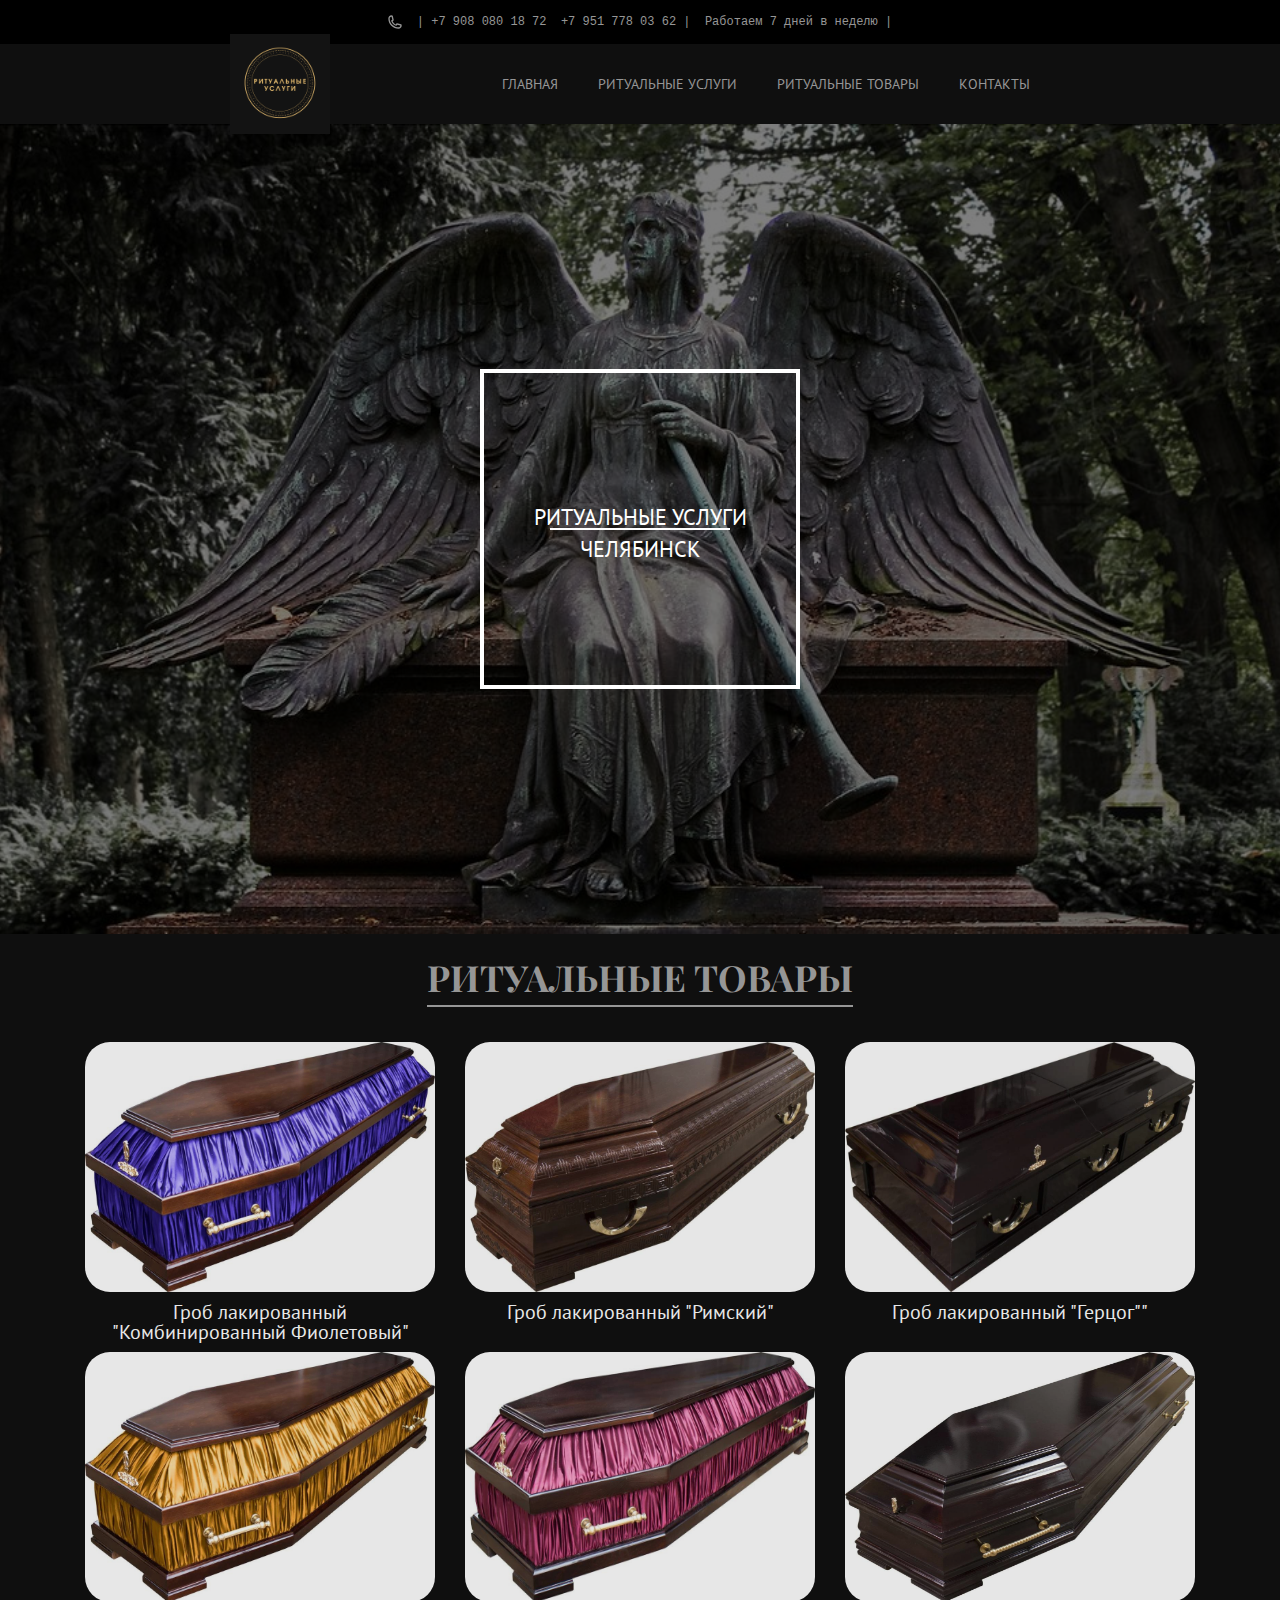
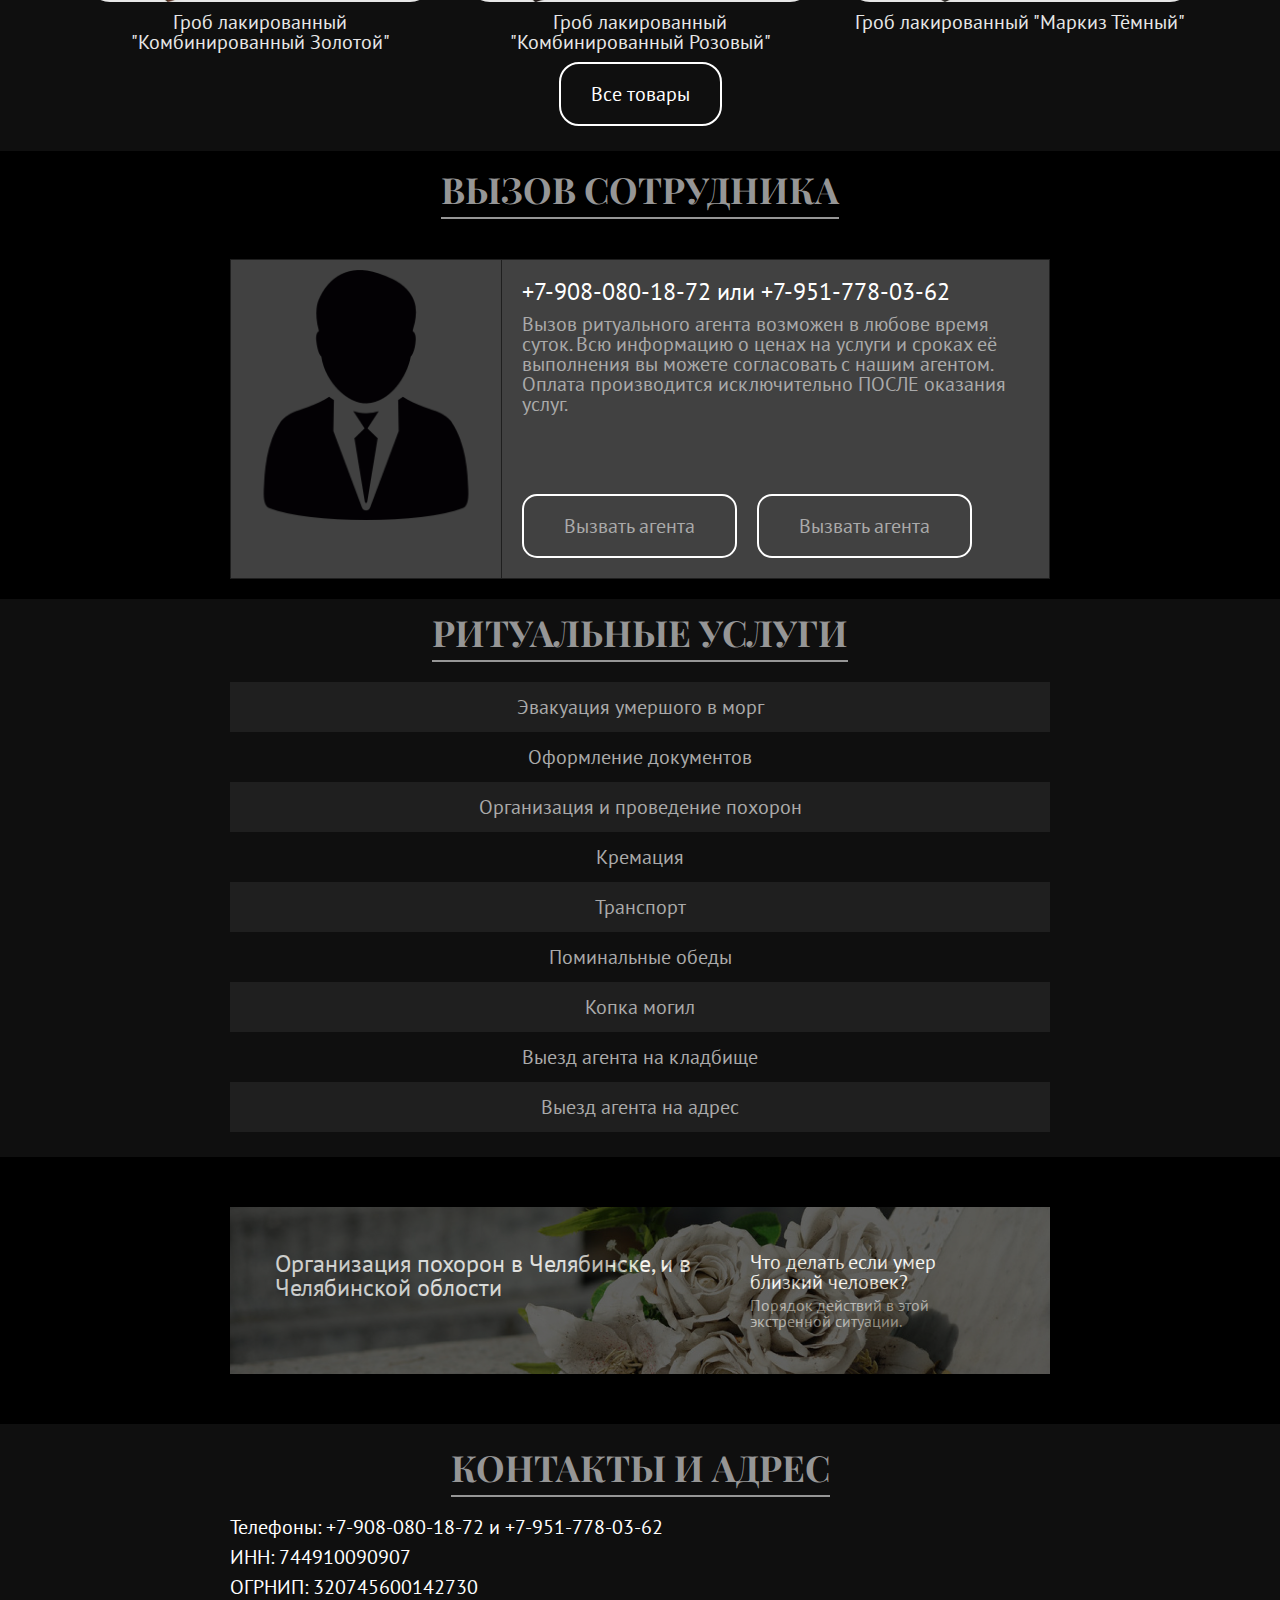
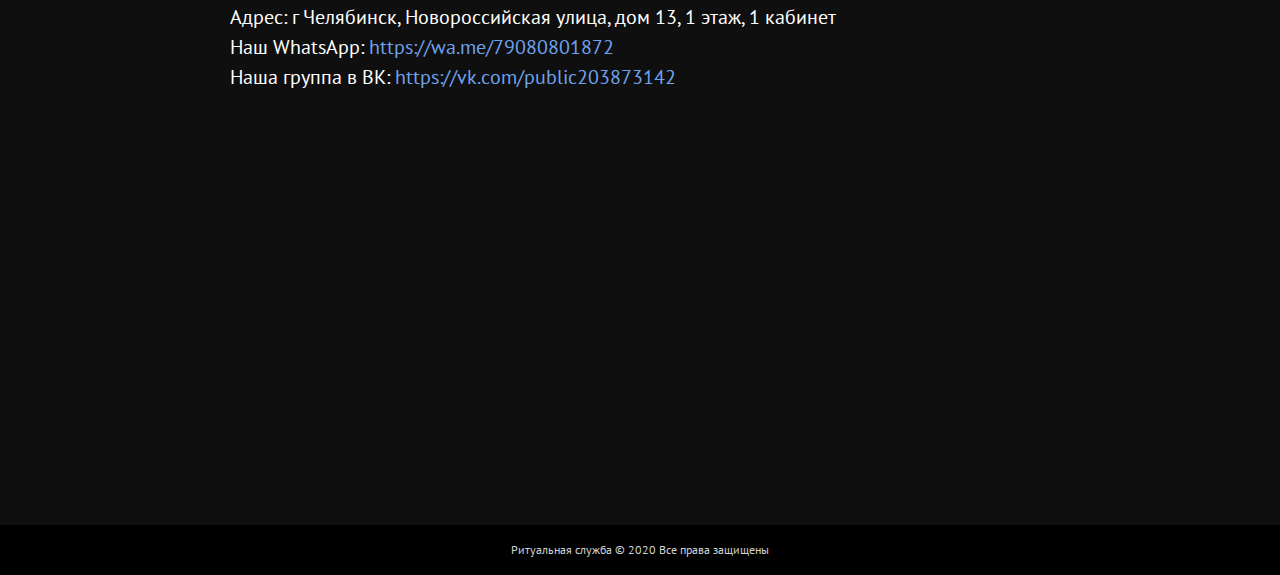
==== index.html @ ffe90c45 "Add files via upload" ====
<!DOCTYPE html>
<html lang="en">
<head>
    <meta charset="UTF-8">
    <meta http-equiv="X-UA-Compatible" content="IE=edge">
    <meta name="viewport" content="width=device-width, initial-scale=1.0">
    <link rel="stylesheet" href="style.css">
    
    <title>Похоронное бюро</title>
</head>
<body>
    <div class="top-line">
        <div class="top-line__info">
            <div class="top-line__info-img">
                <img src="icon/Vectorphone.svg" alt="">
            </div>
            <div class="top-line__info-text">
              <pre>| +7 908 080 18 72  +7 951 778 03 62 |  Работаем 7 дней в неделю |</pre>    
            </div>
        </div>
        
    </div>
    
    <div class="nav">
        <div class="nav__logo"><img src="icon/Ритуальные услуги.png" alt=""></div>
        <div class="nav__menu" id="myNav">
        <div class="nav__close" onclick="closeNav()">x</div>
            <div class="nav__links">
                <div class="nav__link"><a href="index.html">Главная</a></div>
                <div class="nav__link"><a href="service.html">Ритуальные услуги</a></div>
                <div class="nav__link"><a href="product.html">Ритуальные товары</a></div>
                <div class="nav__link"><a href="contact.html">Контакты</a></div>
            </div>
        </div>
        <div class="nav__burger"onclick="openNav()" ><img src="icon/burger.svg" alt=""></div>
        
    </div>

    <div class="header">
        <div class="header__body">
            <div class="header__opacity">
            <div class="header__border">
                <div class="header__title">Ритуальные услуги</div>
                <div class="header__line"></div>
                <div class="header__title">Челябинск</div>
            </div>
        </div>
        </div>
        
    </div>

   <div class="product">
        <div class="product__h2"> <p>Ритуальные товары</p></div
        <div class="product-cards">
            
            <div class="product-all__row">
                <div class="product-all__column">
                    <div class="product-all__card">
                        <img src="images/tovar7.jpg" alt="">
                        <div class="product-all__p"><p>Гроб лакированный "Комбинированный Фиолетовый"</p></div>
                       
                    </div>
                    
                </div>
                <div class="product-all__column">
                    <div class="product-all__card">
                        <img src="images/tovar3.jpg" alt="">
                        <div class="product-all__p"><p>Гроб лакированный "Римский"</p></div>
                    </div>
                   
                </div>
                <div class="product-all__column">
                    <div class="product-all__card">
                        <img src="images/tovar2.jpg" alt="">
                        <div class="product-all__p"><p>Гроб лакированный "Герцог""</p></div>
                    </div>
                   
                </div>
            </div>
        
            <div class="product-all__row">
                <div class="product-all__column">
                    <div class="product-all__card">
                        <img src="images/tovar10.jpg" alt="">
                        <div class="product-all__p"><p>Гроб лакированный "Комбинированный Золотой"</p></div>
                    </div>
                    
                </div>
                <div class="product-all__column">
                    <div class="product-all__card">
                        <img src="images/tovar11.jpg" alt="">
                        <div class="product-all__p"><p>Гроб лакированный "Комбинированный Розовый"</p></div>
                    </div>
                    
                </div>
                <div class="product-all__column">
                    <div class="product-all__card">
                        <img src="images/tovar12.jpg" alt="">
                        <div class="product-all__p"><p>Гроб лакированный "Маркиз Тёмный" </p></div>
                    </div>
                   
                </div>
            </div>
        <div class="product__button"><a href="product.html">Все товары</a></div>
    </div>
   </div>

   <div class="call">
    <div class="call__h2">
       <p>Вызов сотрудника</p>
    </div>
    <div class="call-card">
        <div class="call-card__img">
            <img src="icon/call-me.png" alt="">
        </div>
        <div class="call-card__text">
            <div class="call-card__phone">+7-908-080-18-72  или  +7-951-778-03-62</div>
            <div class="call-card__p">
                Вызов ритуального агента возможен в любове время суток.
                Всю информацию о ценах на услуги и сроках её выполнения вы можете согласовать с нашим агентом.
                Оплата производится исключительно ПОСЛЕ оказания услуг.
            </div>
            <div class="call-card__buttons">
                <div class="call-card__button-1">
                    <a href="tel:79080801872">Вызвать агента</a>
                </div>
                <div class="call-card__button-2">
                    <a href="tel:79517780362">Вызвать агента</a>
                </div>
            </div>
        </div>
    </div>
</div>
    <div class="services">
        <div class="services__h2"><p>Ритуальные услуги</p></div>
        <div class="services__body">
            <div class="services__p1">Эвакуация умершого в морг</div>
            <div class="services__p2">Оформление документов</div>
            <div class="services__p1">Организация и проведение похорон</div>
            <div class="services__p2">Кремация</div> 
            <div class="services__p1">Транспорт</div>
            <div class="services__p2">Поминальные обеды</div>
            <div class="services__p1">Копка могил</div>
            <div class="services__p2">Выезд агента на кладбище</div>
            <div class="services__p1">Выезд агента на адрес</div>
        </div>
    </div>
    <div class="what-to-do-info">
        <div class="what-to-do-info__border">
            <div class="what-to-do-info__opacity">
                <div class="what-to-do-info__a">
                    <a href="what-to-do.html">
                        <div class="what-to-do-info-left">
                                <div class="what-to-do-info-left__text">
                                    <p>Организация похорон в Челябинске, и в Челябинской облости</р>
                        </div>  </div>
                        <div class="what-to-do-info-right">
                            <div class="what-to-do-info-right__text">
                                <p>Что делать если умер близкий человек?</p>
                                <p class="what-to-do-info-right__text-gray">Порядок действий в этой экстренной ситуации.</p>
                            </div>
                        </div>
                    </a>
                </div>
            </div>
        </div>
    </div>
    <div class="map">
        <div class="map__h2"><p>Контакты и Адрес</p></div>
        <div class="map__text">
            <p>Телефоны: +7-908-080-18-72 и +7-951-778-03-62</p>
            <p>ИНН: 744910090907</p>
            <p>ОГРНИП: 320745600142730</p>
            <p>Адрес: г Челябинск, Новороссийская улица, дом 13, 1 этаж, 1 кабинет</p>
            <p>Наш WhatsApp: <a href="https://wa.me/79080801872">https://wa.me/79080801872</a></p>
            <p>Наша группа в ВК: <a href="https://vk.com/public203873142">https://vk.com/public203873142</a></p>
            
        </div>
        <div class="map__body">
            <iframe src="https://yandex.ru/map-widget/v1/?um=constructor%3A8ff46d30e0e8b8eabe13dc7dbc099828ad4bcdbbe0f0eac909dfd0e7b80f0644&amp;source=constructor" width="100%" height="400" frameborder="0"></iframe>
        </div>
    </div>
    <footer>
        <div class="last-line">
            <div class="last-line__text">Ритуальная служба © 2020 Все права защищены</div>
        </div>
    </footer>
    <script src="script.js"></script>
</body>
</html>
---- style.css ----
@import url("https://fonts.googleapis.com/css2?family=PT+Sans&display=swap");
@import url("https://fonts.googleapis.com/css2?family=Playfair+Display:wght@400;700&display=swap");
* {
  padding: 0;
  margin: 0;
  border: 0;
}

*, *::before, *:after {
  -webkit-box-sizing: border-box;
          box-sizing: border-box;
}

:focus, :active {
  outline: none;
}

a:focus, a:active {
  outline: none;
}

nav, footer, header, aside {
  display: block;
}

html, body {
  width: 100%;
  font-size: 100%;
  line-height: 1;
  font-size: 14px;
  -ms-text-size-adjust: 100%;
  -moz-text-size-adjust: 100%;
  -webkit-text-size-adjust: 100%;
}

input, button, textarea {
  font-family: inherit;
}

input::-ms-clear {
  display: none;
}

button {
  cursor: pointer;
}

button::-moz-focus-inner {
  padding: 0;
  border: 0;
}

a, a:visited {
  text-decoration: none;
}

a:hover {
  text-decoration: none;
}

ul li {
  list-style: none;
}

img {
  vertical-align: top;
}

.top-line {
  display: -webkit-box;
  display: -ms-flexbox;
  display: flex;
  -webkit-box-pack: center;
      -ms-flex-pack: center;
          justify-content: center;
  -webkit-box-align: center;
      -ms-flex-align: center;
          align-items: center;
  background: #000000;
  height: 44px;
}
.top-line__info {
  display: -webkit-box;
  display: -ms-flexbox;
  display: flex;
}
.top-line__info-img {
  margin-right: 15px;
}
.top-line__info-text {
  display: -webkit-box;
  display: -ms-flexbox;
  display: flex;
  -webkit-box-align: center;
      -ms-flex-align: center;
          align-items: center;
  font-family: "PT Sans", sans-serif;
  font-size: 12px;
  font-weight: 400;
  color: #969696;
}
.top-line__log-text {
  display: -webkit-box;
  display: -ms-flexbox;
  display: flex;
  -webkit-box-align: center;
      -ms-flex-align: center;
          align-items: center;
  font-family: "PT Sans", sans-serif;
  font-size: 12px;
  font-weight: 400;
  color: #969696;
}

.nav {
  display: -webkit-box;
  display: -ms-flexbox;
  display: flex;
  -webkit-box-pack: justify;
      -ms-flex-pack: justify;
          justify-content: space-between;
  -webkit-box-align: center;
      -ms-flex-align: center;
          align-items: center;
  background: #0F0F0F;
  padding: 0 18%;
  height: 80px;
  width: 100%;
}
.nav__logo img {
  width: 100px;
}
.nav__close {
  display: none;
}
.nav__links {
  display: -webkit-box;
  display: -ms-flexbox;
  display: flex;
  -webkit-box-align: center;
      -ms-flex-align: center;
          align-items: center;
}
.nav__link a {
  font-family: "PT Sans", sans-serif;
  font-size: 14px;
  font-weight: 400;
  padding: 32px 20px;
  color: #969696;
  text-transform: uppercase;
  cursor: pointer;
}
.nav__link a:hover {
  background: #1F1F1F;
  color: white;
}
.nav__burger {
  display: none;
}

.header {
  background-image: url(images/bg-header.jpg);
  background-position: top;
  background-repeat: no-repeat;
  background-size: cover;
}
.header__body {
  background: rgba(0, 0, 0, 0.5);
  height: 90vh;
  display: -webkit-box;
  display: -ms-flexbox;
  display: flex;
  -webkit-box-pack: center;
      -ms-flex-pack: center;
          justify-content: center;
  -webkit-box-align: center;
      -ms-flex-align: center;
          align-items: center;
}
.header__border {
  display: -webkit-box;
  display: -ms-flexbox;
  display: flex;
  -webkit-box-pack: center;
      -ms-flex-pack: center;
          justify-content: center;
  -webkit-box-align: center;
      -ms-flex-align: center;
          align-items: center;
  -webkit-box-orient: vertical;
  -webkit-box-direction: normal;
      -ms-flex-direction: column;
          flex-direction: column;
  border: 4px solid white;
  width: 320px;
  height: 320px;
  margin: 0 auto;
}
.header__logo {
  margin-bottom: 10px;
}
.header__line {
  width: 180px;
  height: 2px;
  background-color: white;
}
.header__title {
  margin-top: 8px;
  font-family: "PT Sans", sans-serif;
  font-size: 22px;
  font-weight: 400;
  text-transform: uppercase;
  color: white;
}
.header__text {
  max-width: 730px;
  text-align: center;
  margin: 0 auto;
  margin-top: 80px;
  font-family: "PT Sans", sans-serif;
  font-size: 16px;
  font-weight: 400;
  line-height: 24px;
  text-transform: uppercase;
  color: white;
}

.what-to-do-info {
  padding: 50px 18%;
  background: black;
  width: 100%;
}
.what-to-do-info__border {
  background: no-repeat center/cover url(images/bg_what-to-do.jpg);
}
.what-to-do-info__opacity {
  background-color: black;
  opacity: 0.6;
}
.what-to-do-info__a a {
  display: -webkit-box;
  display: -ms-flexbox;
  display: flex;
  -webkit-box-pack: justify;
      -ms-flex-pack: justify;
          justify-content: space-between;
  padding: 45px;
}

.what-to-do-info-left__text {
  font-family: "PT Sans", sans-serif;
  font-size: 24px;
  font-weight: 400;
  color: white;
  max-width: 90%;
}

.what-to-do-info-right__text {
  font-family: "PT Sans", sans-serif;
  font-size: 20px;
  font-weight: 400;
  color: white;
}
.what-to-do-info-right__text-gray {
  padding-top: 5px;
  font-family: "PT Sans", sans-serif;
  font-size: 16px;
  font-weight: 400;
  color: #9c9c9c;
}

.product {
  padding: 25px 10%;
  background: #0F0F0F;
}
.product__h2 {
  display: -webkit-box;
  display: -ms-flexbox;
  display: flex;
  -webkit-box-pack: center;
      -ms-flex-pack: center;
          justify-content: center;
  text-transform: uppercase;
  font-family: "Playfair Display", serif;
  font-size: 36px;
  font-weight: 700;
  color: #969696;
  margin-bottom: 20px;
}
.product__h2 p {
  padding-bottom: 10px;
  border-bottom: 2px solid #969696;
}
.product__button {
  margin-top: 15px;
  display: -webkit-box;
  display: -ms-flexbox;
  display: flex;
  -webkit-box-pack: center;
      -ms-flex-pack: center;
          justify-content: center;
}
.product__button a {
  border: 2px solid white;
  font-family: "PT Sans", sans-serif;
  font-size: 20px;
  font-weight: 400;
  color: white;
  padding: 20px 30px;
  border-radius: 20px;
}
.product__button a:hover {
  background-color: #949494;
  color: white;
}

.call {
  background: black;
  padding: 20px 18%;
}
.call__h2 {
  display: -webkit-box;
  display: -ms-flexbox;
  display: flex;
  -webkit-box-pack: center;
      -ms-flex-pack: center;
          justify-content: center;
  text-transform: uppercase;
  font-family: "Playfair Display", serif;
  font-size: 36px;
  font-weight: 700;
  color: #969696;
}
.call__h2 p {
  padding-bottom: 10px;
  border-bottom: 2px solid #969696;
}

.call-card {
  margin-top: 40px;
  display: -webkit-box;
  display: -ms-flexbox;
  display: flex;
  border: 1px solid #1F1F1F;
  background: #414141;
}
.call-card__img {
  border-right: 1px solid #1F1F1F;
  padding: 10px;
}
.call-card__img img {
  width: 250px;
}
.call-card__text {
  padding: 20px;
}
.call-card__phone {
  font-family: "PT Sans", sans-serif;
  font-size: 24px;
  font-weight: 400;
  color: white;
  padding-bottom: 10px;
}
.call-card__phone {
  font-family: "PT Sans", sans-serif;
  font-size: 24px;
  font-weight: 400;
  color: white;
  padding-bottom: 10px;
}
.call-card__p {
  font-family: "PT Sans", sans-serif;
  font-size: 20px;
  font-weight: 400;
  color: #aaaaaa;
}
.call-card__buttons {
  display: -webkit-box;
  display: -ms-flexbox;
  display: flex;
  margin-top: 80px;
}
.call-card__button-1 {
  margin-right: 20px;
  display: -webkit-box;
  display: -ms-flexbox;
  display: flex;
}
.call-card__button-2 {
  display: -webkit-box;
  display: -ms-flexbox;
  display: flex;
}
.call-card__button-1 a {
  border: 2px solid white;
  padding: 20px 40px;
  border-radius: 15px;
  font-family: "PT Sans", sans-serif;
  font-size: 20px;
  font-weight: 400;
  color: #aaaaaa;
}
.call-card__button-2 a {
  border: 2px solid white;
  padding: 20px 40px;
  border-radius: 15px;
  font-family: "PT Sans", sans-serif;
  font-size: 20px;
  font-weight: 400;
  color: #aaaaaa;
}
.call-card__button-1 a:hover {
  background-color: #949494;
  color: white;
}
.call-card__button-2 a:hover {
  background-color: #949494;
  color: white;
}

.map {
  padding: 25px 18%;
  background: #0F0F0F;
  font-family: "PT Sans", sans-serif;
  font-size: 20px;
  font-weight: 400;
  color: white;
}
.map__h2 {
  display: -webkit-box;
  display: -ms-flexbox;
  display: flex;
  -webkit-box-pack: center;
      -ms-flex-pack: center;
          justify-content: center;
  text-transform: uppercase;
  font-family: "Playfair Display", serif;
  font-size: 36px;
  font-weight: 700;
  color: #969696;
  margin-bottom: 20px;
}
.map__h2 p {
  padding-bottom: 10px;
  border-bottom: 2px solid #969696;
}
.map__text p {
  margin-bottom: 10px;
}
.map__text a {
  color: #6fa2ee;
}
.map__body iframe {
  margin: 0 auto;
}

.last-line {
  display: -webkit-box;
  display: -ms-flexbox;
  display: flex;
  -webkit-box-pack: center;
      -ms-flex-pack: center;
          justify-content: center;
  -webkit-box-align: center;
      -ms-flex-align: center;
          align-items: center;
  height: 50px;
  background: black;
  color: #D0D0D0;
}
.last-line__text {
  font-family: "PT Sans", sans-serif;
  font-size: 12px;
  font-weight: 400;
}

.services {
  background: #0F0F0F;
  padding: 15px 18% 25px;
}
.services__h2 {
  display: -webkit-box;
  display: -ms-flexbox;
  display: flex;
  -webkit-box-pack: center;
      -ms-flex-pack: center;
          justify-content: center;
  text-transform: uppercase;
  font-family: "Playfair Display", serif;
  font-size: 36px;
  font-weight: 700;
  color: #969696;
  margin-bottom: 20px;
}
.services__h2 p {
  padding-bottom: 10px;
  border-bottom: 2px solid #969696;
}
.services__body {
  text-align: center;
  font-family: "PT Sans", sans-serif;
  font-size: 20px;
  font-weight: 400;
  color: #aaaaaa;
}
.services__p1 {
  padding: 15px 0;
  background: #1F1F1F;
}
.services__p2 {
  padding: 15px 0;
}

.product-all__body {
  background: #1F1F1F;
  padding-top: 20px;
}
.product-all__h2 {
  display: -webkit-box;
  display: -ms-flexbox;
  display: flex;
  -webkit-box-pack: center;
      -ms-flex-pack: center;
          justify-content: center;
  text-transform: uppercase;
  font-family: "Playfair Display", serif;
  font-size: 34px;
  font-weight: 700;
  color: #969696;
  margin-bottom: 20px;
}
.product-all__h2 p {
  padding-bottom: 10px;
  border-bottom: 2px solid #969696;
}
.product-all__card-crosses {
  width: 700px;
  height: 600px;
  opacity: 0.9;
}
.product-all__card-other {
  width: 700px;
  height: 600px;
  opacity: 0.9;
}
.product-all__card {
  width: 350px;
  height: 250px;
  opacity: 0.9;
}
.product-all__row {
  display: -webkit-box;
  display: -ms-flexbox;
  display: flex;
  -webkit-box-pack: center;
      -ms-flex-pack: center;
          justify-content: center;
}
.product-all__column {
  margin: 15px 15px 45px 15px;
}
.product-all__p {
  font-family: "PT Sans", sans-serif;
  font-size: 20px;
  font-weight: 400;
  color: white;
  text-align: center;
  margin-top: 10px;
}
.product-all__column img {
  width: 100%;
  height: 100%;
  border-radius: 25px;
}

.ven {
  height: 350px;
}

.info {
  background: #1F1F1F;
}
.info__body {
  padding: 40px 0;
}
.info__h2 {
  display: -webkit-box;
  display: -ms-flexbox;
  display: flex;
  -webkit-box-pack: center;
      -ms-flex-pack: center;
          justify-content: center;
  text-transform: uppercase;
  font-family: "Playfair Display", serif;
  font-size: 36px;
  font-weight: 700;
  color: #969696;
  margin-bottom: 20px;
}
.info__h2 p {
  padding-bottom: 10px;
  border-bottom: 2px solid #969696;
}
.info__p {
  display: -webkit-box;
  display: -ms-flexbox;
  display: flex;
  -webkit-box-pack: center;
      -ms-flex-pack: center;
          justify-content: center;
  font-family: "PT Sans", sans-serif;
  font-size: 20px;
  font-weight: 400;
  color: white;
  margin-bottom: 15px;
}

.header__burger {
  display: none;
}

@media screen and (max-width: 1260px) {
  .top-line {
    padding: 0 14%;
  }

  .nav {
    padding: 0 14%;
  }

  .header__body {
    height: 75vh;
  }

  .product-all__card {
    width: 280px;
    height: 200px;
  }

  .call-card__img img {
    width: 200px;
  }

  .call-card__buttons {
    margin-top: 40px;
  }

  .call-card__phone {
    font-size: 20px;
  }

  .call-card__p {
    font-size: 18px;
  }

  .product-all__p p {
    font-size: 16px;
  }

  .product__button a {
    padding: 15px 25px;
    font-size: 16px;
  }

  .call-card__button-1 a {
    padding: 15px 25px;
    font-size: 16px;
  }

  .call-card__button-2 a {
    padding: 15px 25px;
    font-size: 16px;
  }

  .what-to-do-info-left__text {
    font-size: 18px;
  }

  .what-to-do-info-right__text {
    font-size: 18px;
  }

  .what-to-do-info-right__text-gray {
    font-size: 14px;
  }

  .services__body {
    font-size: 18px;
  }

  .map {
    font-size: 18px;
  }

  .map__body iframe {
    height: 232px;
  }

  .product-all__card-crosses {
    width: 600px;
    height: 500px;
  }

  .product-all__card-other {
    width: 600px;
    height: 500px;
  }

  .ven {
    height: 300px;
  }
}
@media screen and (max-width: 960px) {
  .nav__menu {
    height: 0;
    width: 100%;
    position: fixed;
    z-index: 1;
    left: 0;
    top: 0;
    background: black;
    opacity: 0.9;
    overflow-x: hidden;
    -webkit-transition: 0.5s;
    transition: 0.5s;
  }

  .nav__burger {
    display: block;
    width: 40px;
    height: 40px;
    background: black;
    border-radius: 3px;
    cursor: pointer;
  }

  .nav__burger img {
    padding: 14px;
  }

  .nav__close {
    display: block;
    color: white;
    position: absolute;
    top: 20px;
    right: 45px;
    font-size: 60px;
    font-family: "PT Sans";
    cursor: pointer;
  }

  .nav__links {
    position: relative;
    top: 25%;
    width: 100%;
    text-align: center;
    margin-top: 30px;
    display: -webkit-box;
    display: -ms-flexbox;
    display: flex;
    -webkit-box-orient: vertical;
    -webkit-box-direction: normal;
        -ms-flex-direction: column;
            flex-direction: column;
  }

  .nav__link {
    padding: 8px;
    text-decoration: none;
    font-size: 36px;
    color: white;
    display: block;
    -webkit-transition: 0.3s;
    transition: 0.3s;
    font-family: "Dosis", sans-serif;
  }

  .nav__link a:hover {
    background: none;
  }

  .product {
    padding: 25px 10%;
  }

  .product-all__row {
    -webkit-box-orient: vertical;
    -webkit-box-direction: normal;
        -ms-flex-direction: column;
            flex-direction: column;
    -webkit-box-align: center;
        -ms-flex-align: center;
            align-items: center;
  }

  .product-all__card {
    width: 450px;
    height: 350px;
  }

  .call {
    padding: 25px 10%;
  }

  .services {
    padding: 15px 10% 25px;
  }

  .what-to-do-info {
    padding: 50px 10%;
  }

  .map {
    padding: 25px 10%;
  }

  .product-all__card-crosses {
    width: 500px;
    height: 400px;
  }

  .product-all__card-other {
    width: 500px;
    height: 400px;
  }

  .ven {
    height: 400px;
  }
}
@media screen and (max-width: 780px) {
  .header__body {
    height: 50vh;
  }

  .call {
    padding: 25px 5%;
  }

  .services {
    padding: 15px 5% 25px;
  }

  .what-to-do-info {
    padding: 50px 5%;
  }

  .map {
    padding: 25px 5%;
  }

  .call-card__img {
    display: none;
  }

  .product-all__card {
    width: 350px;
    height: 250px;
  }

  .ven {
    height: 380px;
  }

  .info__body {
    padding: 40px 15%;
  }

  .info__p {
    -webkit-box-pack: start;
        -ms-flex-pack: start;
            justify-content: flex-start;
  }
}
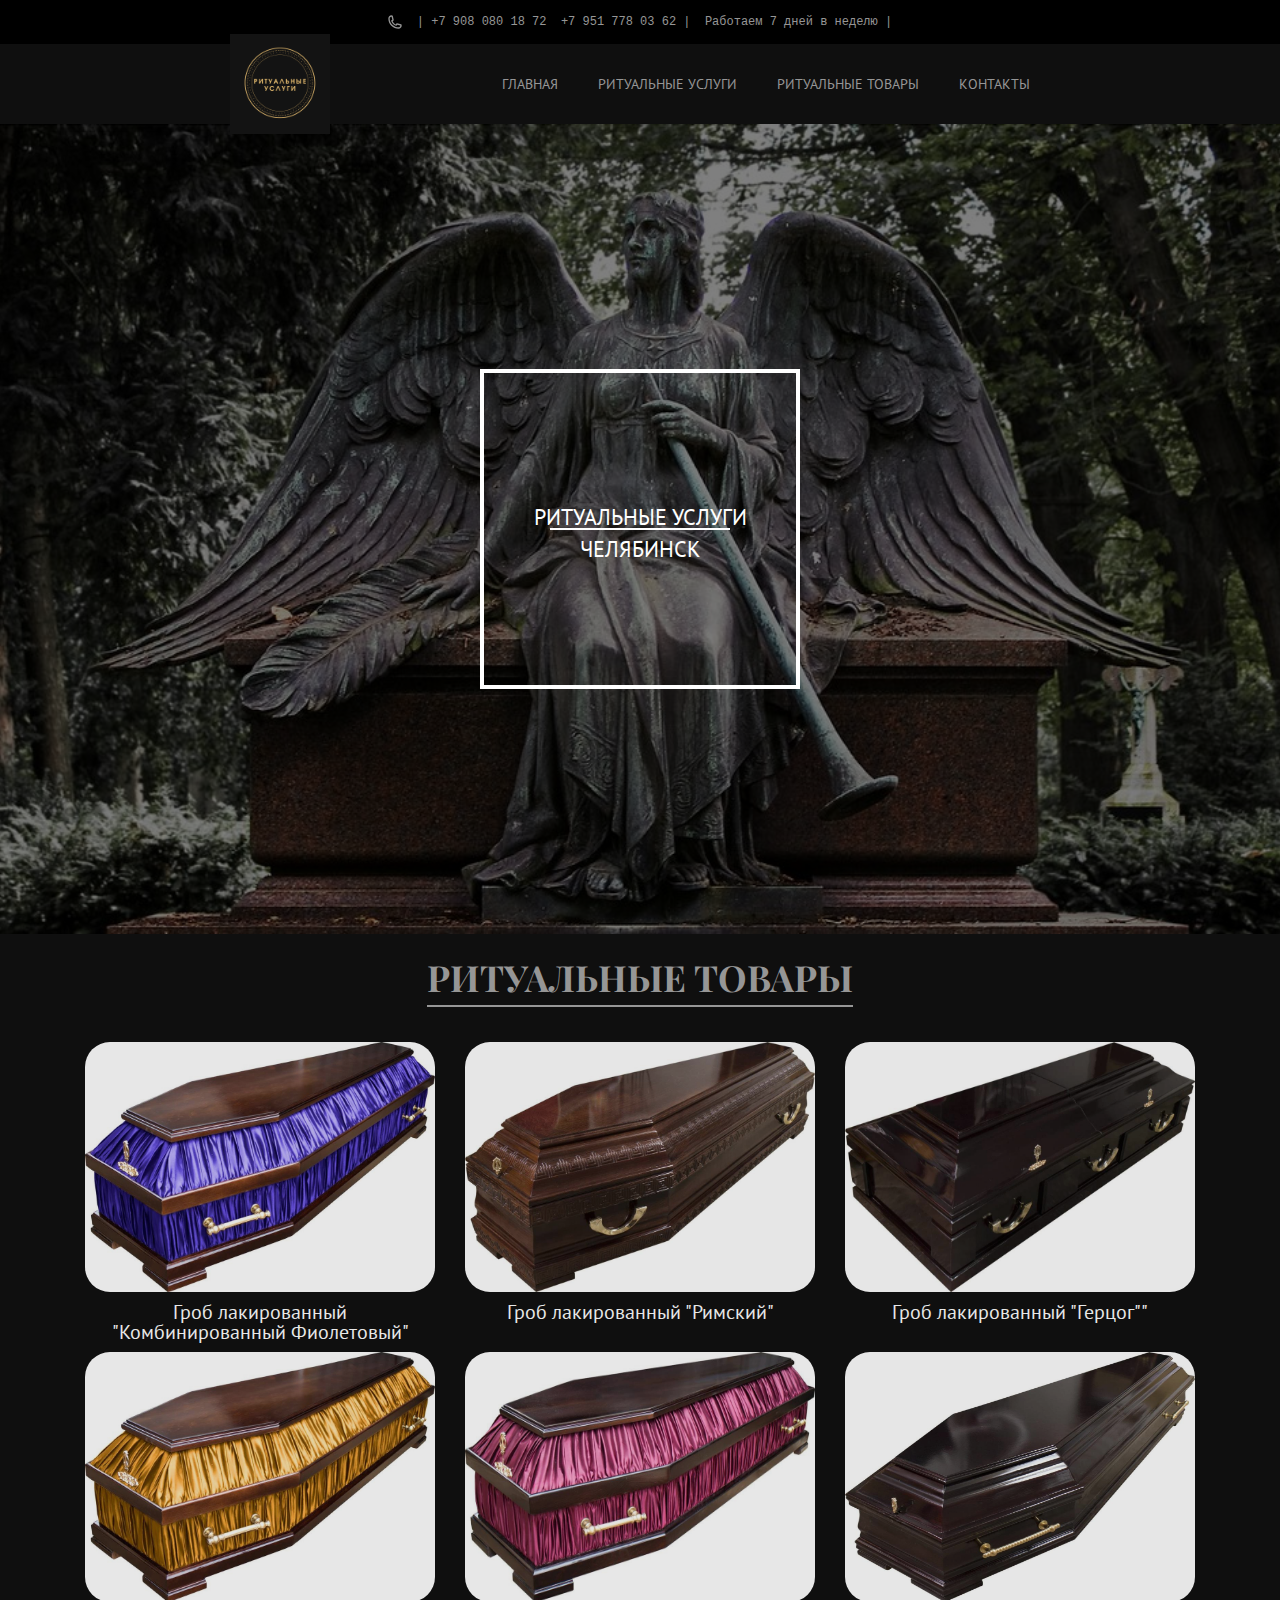
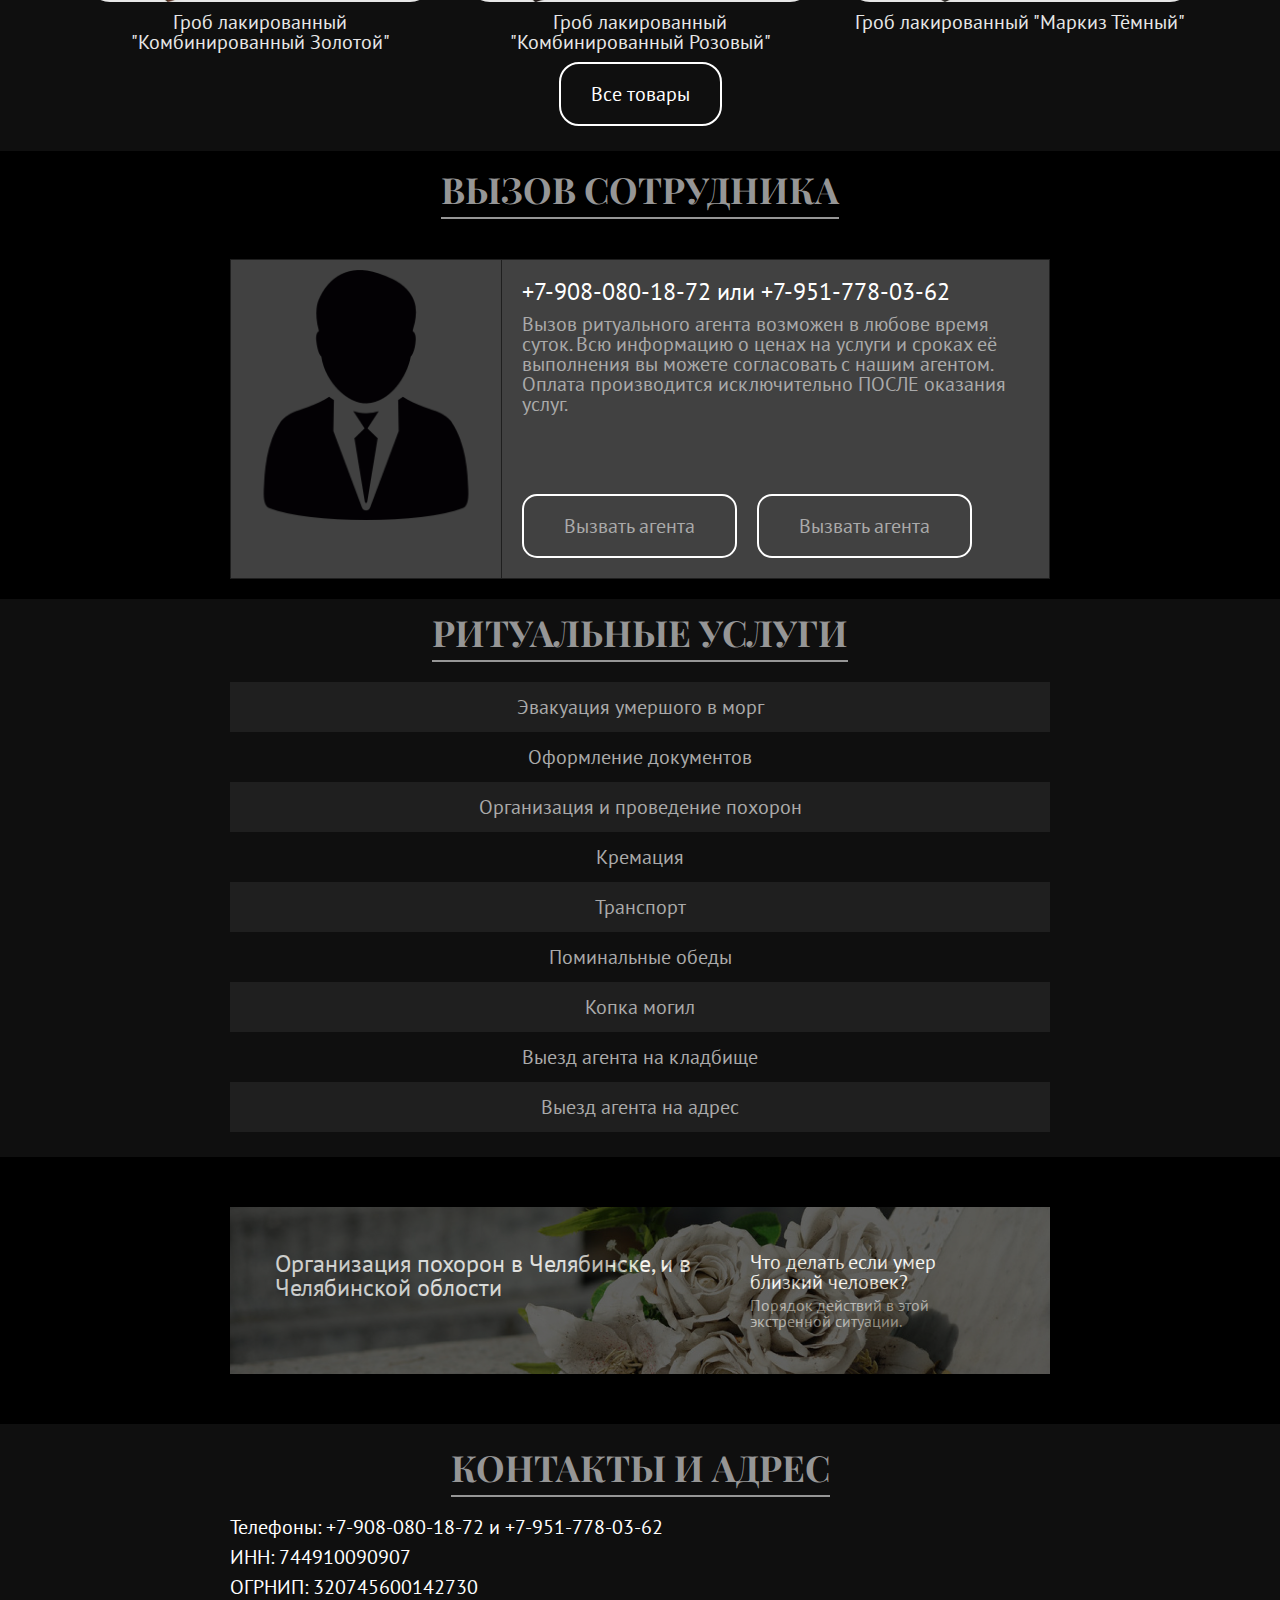
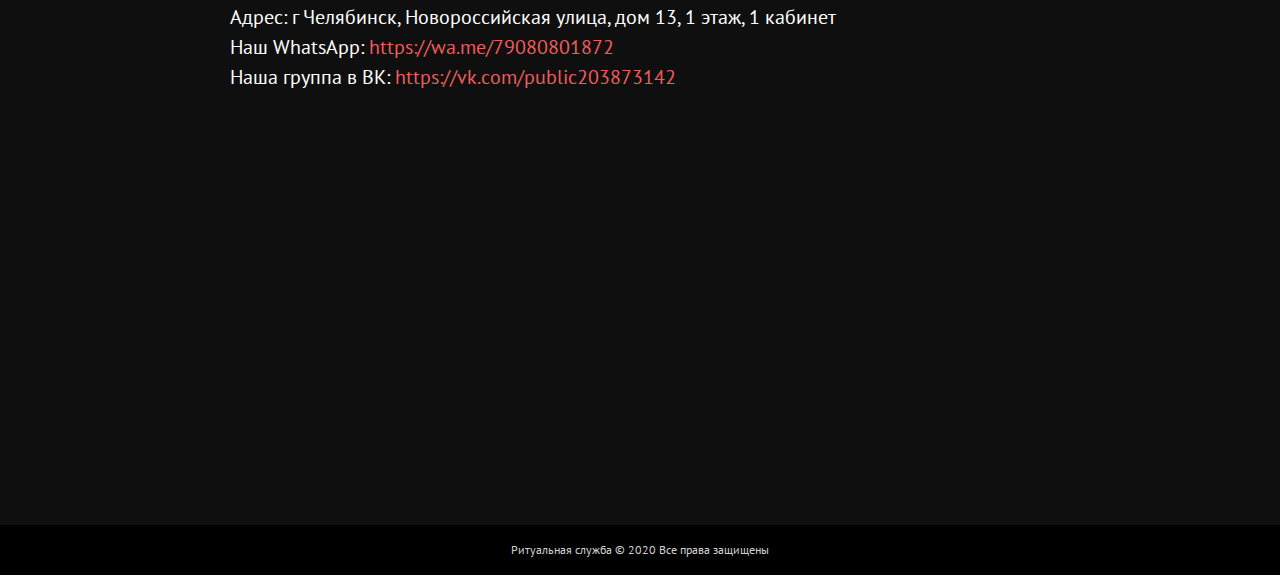
==== commit ea3fecf5: "Add files via upload" ====
--- a/index.html
+++ b/index.html
@@ -5,7 +5,9 @@
     <meta http-equiv="X-UA-Compatible" content="IE=edge">
     <meta name="viewport" content="width=device-width, initial-scale=1.0">
     <link rel="stylesheet" href="style.css">
-    
+    <meta name="keywords" content="ритуальные услуги, городская похоронная служба, похоронное бюро, организация похорон, цены на похороны в Челябинске, похороны в Челябинске, сайт ритуальных услуг, цены товары для похорон, ритуальные товары">
+    <meta name="description" content="Челябинская городская ритуальная служба – ритуальные услуги в Челябинске и области, организация похорон и кремации | Цены на похороны в Челябинске | Вызов ритуального агента | работаем круглосуточно">
+    <link rel="shortcut icon" href="icon/favicon (1).ico" type="image/x-icon">
     <title>Похоронное бюро</title>
 </head>
 <body>
@@ -22,7 +24,7 @@
     </div>
     
     <div class="nav">
-        <div class="nav__logo"><img src="icon/Ритуальные услуги.png" alt=""></div>
+        <div class="nav__logo"><a href="index.html"><img src="icon/Ритуальные услуги.png" alt=""></a></div>
         <div class="nav__menu" id="myNav">
         <div class="nav__close" onclick="closeNav()">x</div>
             <div class="nav__links">
--- a/style.css
+++ b/style.css
@@ -448,7 +448,7 @@
   margin-bottom: 10px;
 }
 .map__text a {
-  color: #6fa2ee;
+  color: #f05c5c;
 }
 .map__body iframe {
   margin: 0 auto;
@@ -871,4 +871,52 @@
         -ms-flex-pack: start;
             justify-content: flex-start;
   }
+}
+@media screen and (max-width: 480px) {
+  .header__border {
+    width: 280px;
+    height: 280px;
+  }
+
+  .top-line__info {
+    display: none;
+  }
+
+  .nav__logo img {
+    width: 90px;
+  }
+
+  .product__h2 {
+    font-size: 30px;
+  }
+
+  .call__h2 {
+    font-size: 30px;
+  }
+
+  .services__h2 {
+    font-size: 30px;
+  }
+
+  .map__h2 {
+    font-size: 30px;
+  }
+
+  .info__h2 {
+    font-size: 30px;
+  }
+
+  .product-all__card-crosses {
+    width: 400px;
+    height: 300px;
+  }
+
+  .product-all__card-other {
+    width: 400px;
+    height: 300px;
+  }
+
+  .product-all__h2 {
+    font-size: 30px;
+  }
 }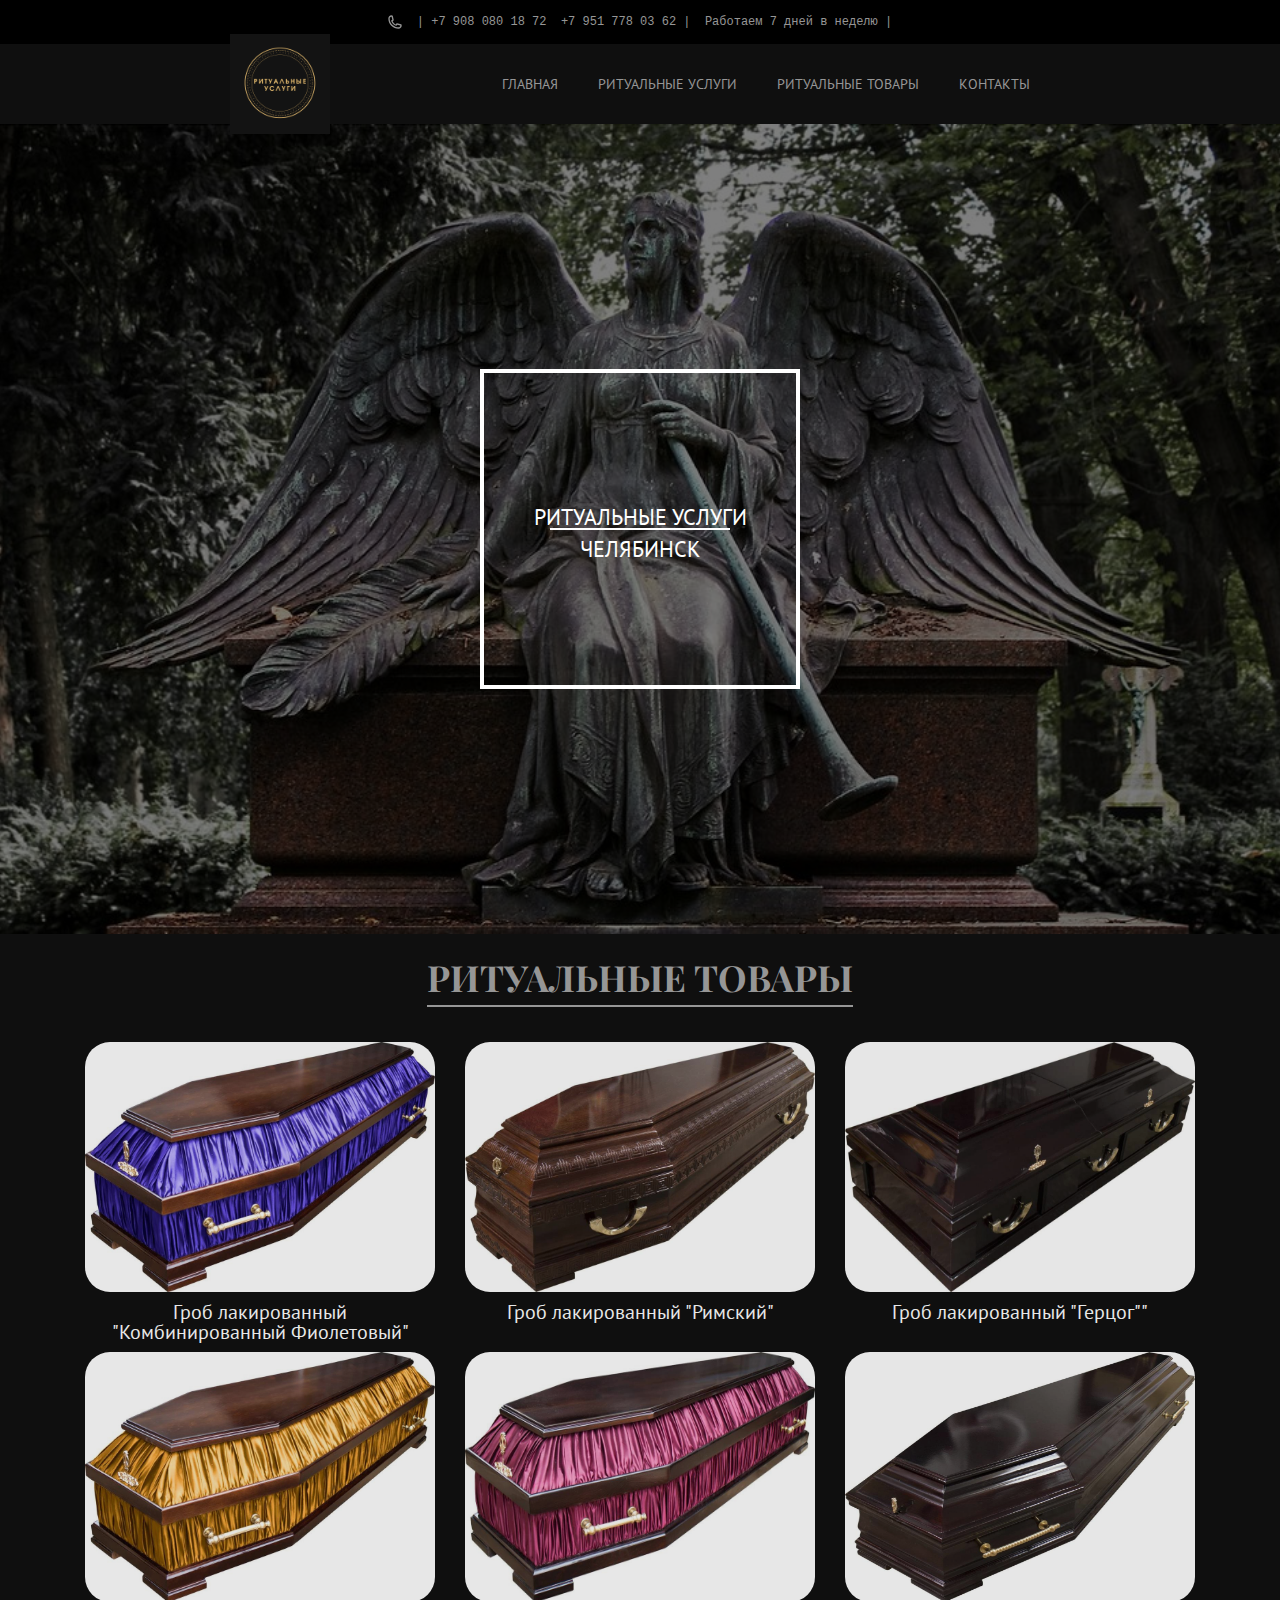
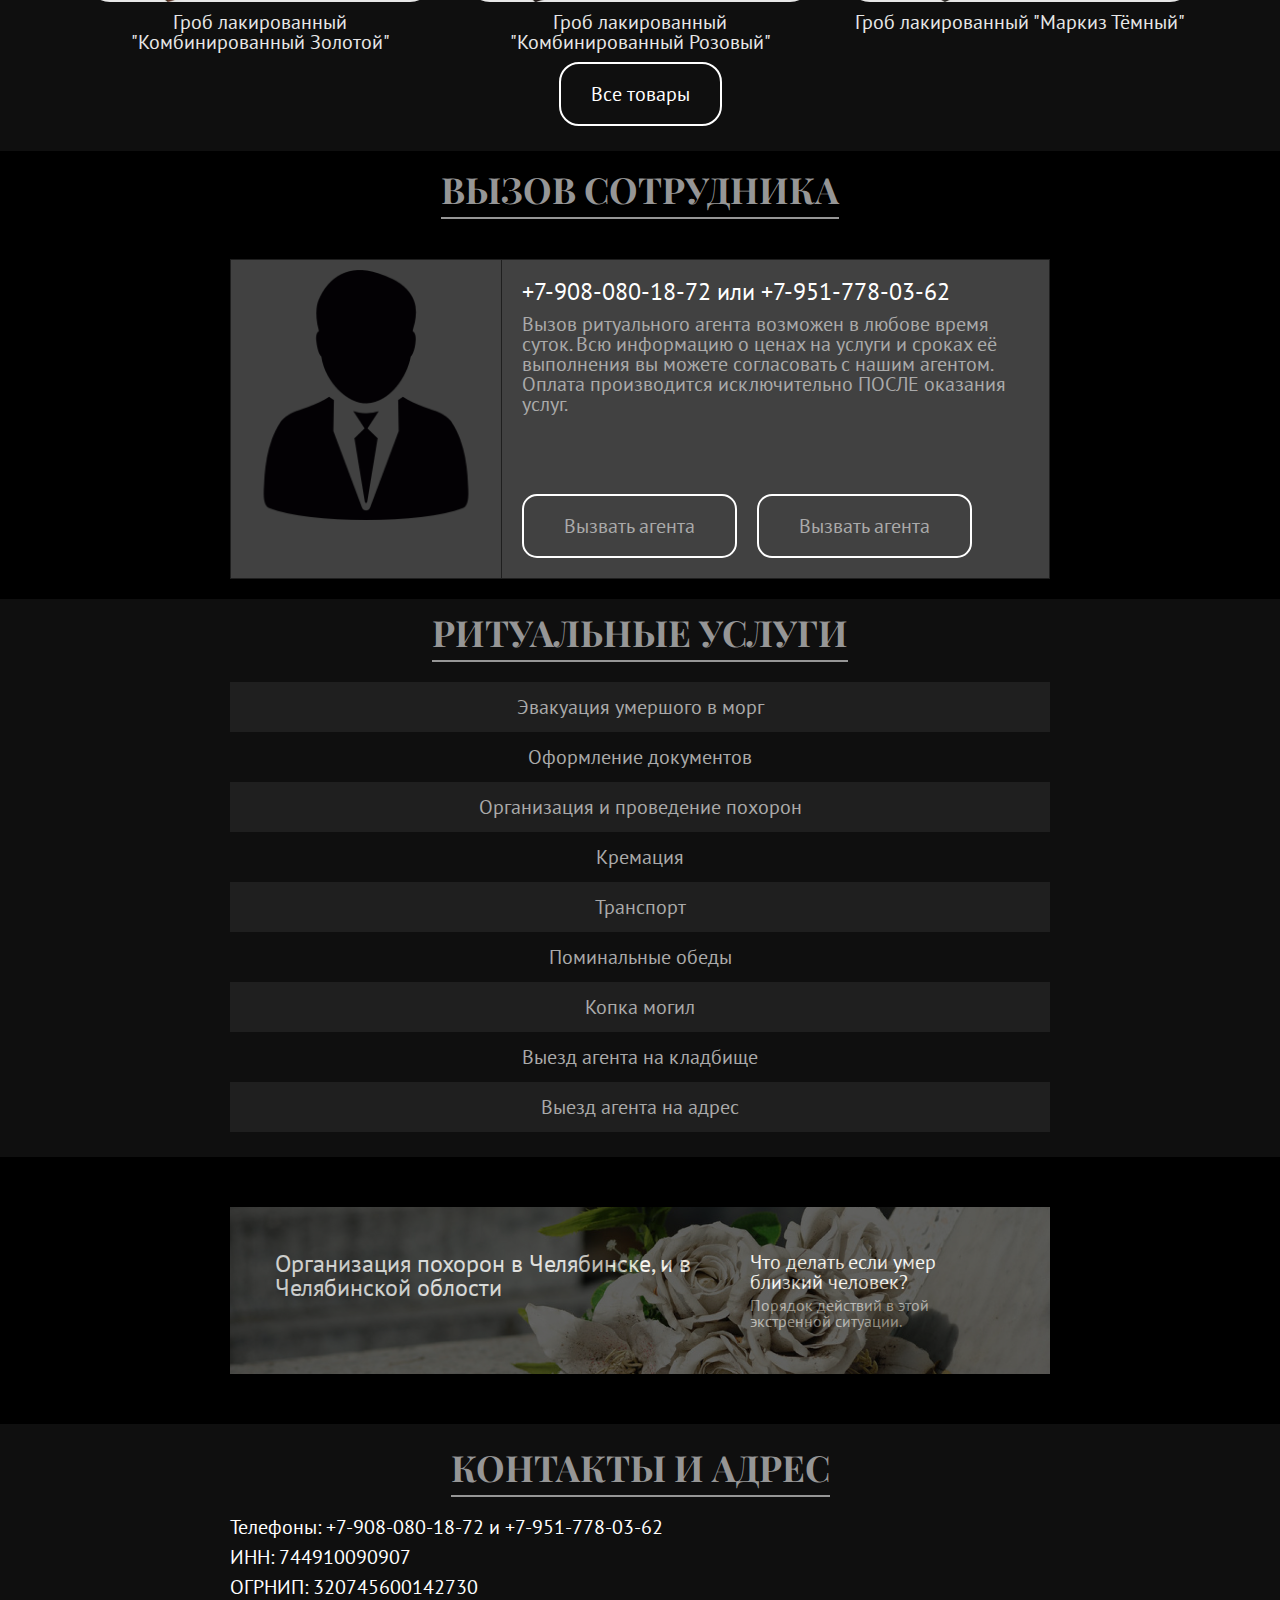
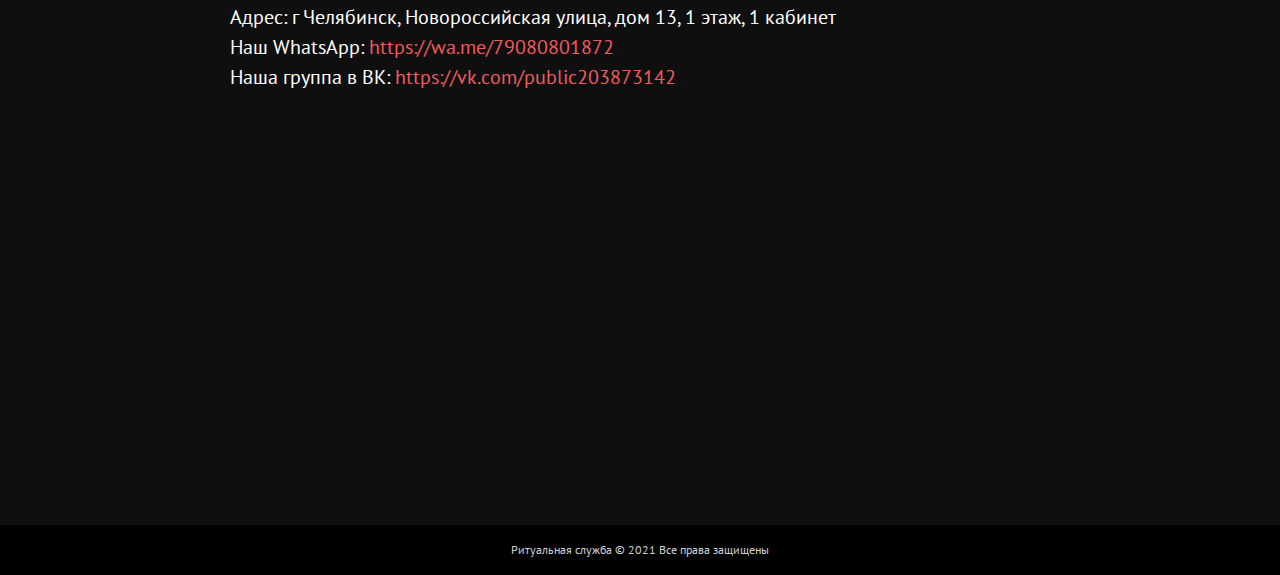
==== commit 4117ba55: "Add files via upload" ====
--- a/index.html
+++ b/index.html
@@ -184,7 +184,7 @@
     </div>
     <footer>
         <div class="last-line">
-            <div class="last-line__text">Ритуальная служба © 2020 Все права защищены</div>
+            <div class="last-line__text">Ритуальная служба © 2021 Все права защищены</div>
         </div>
     </footer>
     <script src="script.js"></script>
--- a/style.css
+++ b/style.css
@@ -919,4 +919,9 @@
   .product-all__h2 {
     font-size: 30px;
   }
+
+  .product-all__card {
+    width: 300px;
+    height: 200px;
+  }
 }